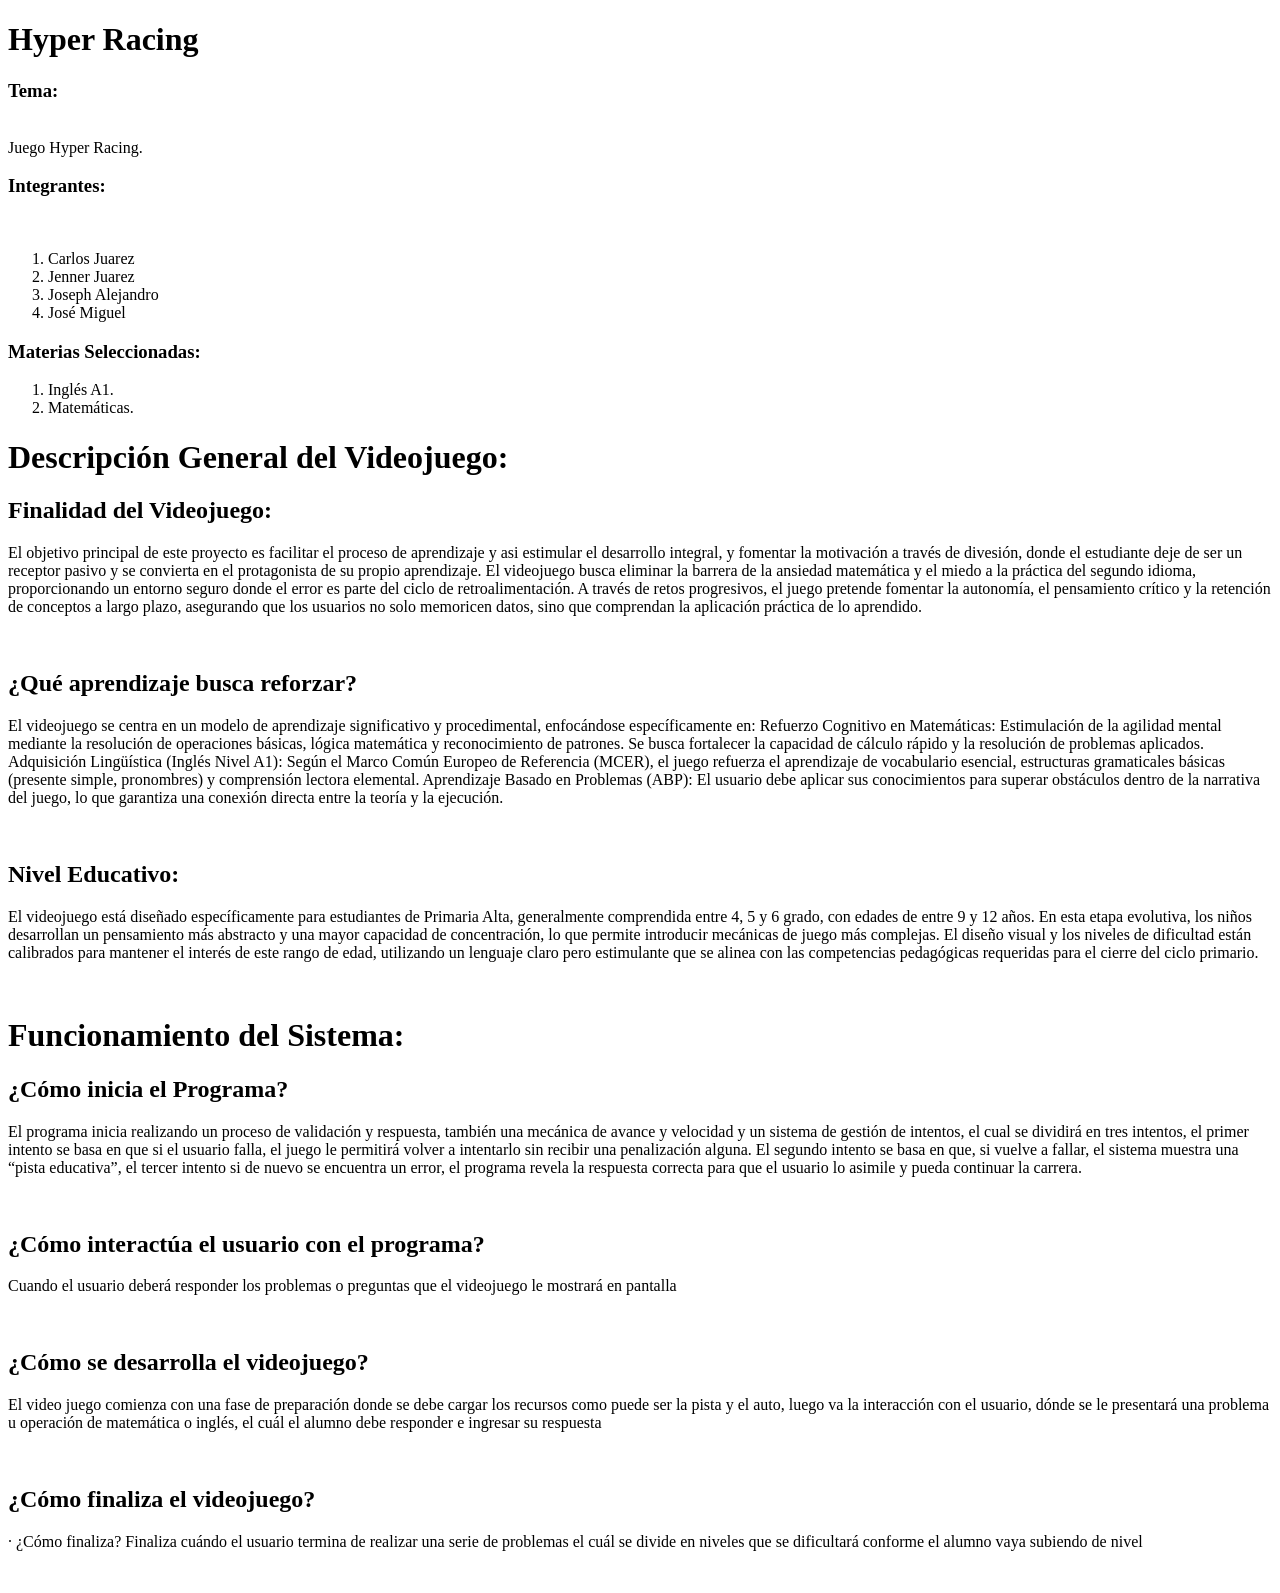
==== index.html @ d8678863 "Rename Pagina.html to index.html" ====
<!DOCTYPE html>
<html lang="en">
<head>
    <meta charset="UTF-8">
    <meta name="viewport" content="width=device-width>, initial-scale=1.0">
   <link rel="stylesheet" href="Pagina.Css">
    <title>Página de VideoJuego</title>
</head>
<body>
    <h1>Hyper Racing</h1>
    <h3>Tema:</h3><br>
    Juego Hyper Racing.
    <h3>Integrantes:</h3><br>
    <ol>
        <li>Carlos Juarez</li>
        <li>Jenner Juarez</li>
        <li>Joseph Alejandro</li>
        <li>José Miguel</li>
    </ol>
    <h3>Materias Seleccionadas:</h3>
    <ol>
        <li>Inglés A1.</li>
        <li>Matemáticas.</li>
    </ol>
    <h1>Descripción General del Videojuego:</h1>
    <h2>Finalidad del Videojuego:</h2>
    <p>El objetivo principal de este proyecto es facilitar el proceso de aprendizaje
y asi estimular el desarrollo integral, y fomentar la motivación a través de 
divesión, donde el estudiante deje de ser un receptor pasivo y se convierta en el 
protagonista de su propio aprendizaje. El videojuego busca eliminar la barrera de 
la ansiedad matemática y el miedo a la práctica del segundo idioma, proporcionando 
un entorno seguro donde el error es parte del ciclo de retroalimentación. A través
de retos progresivos, el juego pretende fomentar la autonomía, el pensamiento crítico
y la retención de conceptos a largo plazo, asegurando que los usuarios no solo
memoricen datos, sino que comprendan la aplicación práctica de lo aprendido.</p><br>
<h2>¿Qué aprendizaje busca reforzar?</h2>
<p>El videojuego se centra en un modelo de aprendizaje significativo y
procedimental, enfocándose específicamente en:
Refuerzo Cognitivo en Matemáticas: Estimulación de la agilidad mental
mediante la resolución de operaciones básicas, lógica matemática y
reconocimiento de patrones. Se busca fortalecer la capacidad de cálculo rápido
y la resolución de problemas aplicados.
Adquisición Lingüística (Inglés Nivel A1): Según el Marco Común Europeo de
Referencia (MCER), el juego refuerza el aprendizaje de vocabulario esencial,
estructuras gramaticales básicas (presente simple, pronombres) y comprensión
lectora elemental.
Aprendizaje Basado en Problemas (ABP): El usuario debe aplicar sus
conocimientos para superar obstáculos dentro de la narrativa del juego, lo que
garantiza una conexión directa entre la teoría y la ejecución.</p><br>
<h2>Nivel Educativo:</h2>
<p>El videojuego está diseñado específicamente para estudiantes de Primaria Alta,
generalmente comprendida entre 4, 5 y 6 grado, con edades de entre 9 y 12
años.
En esta etapa evolutiva, los niños desarrollan un pensamiento más abstracto y
una mayor capacidad de concentración, lo que permite introducir mecánicas de
juego más complejas. El diseño visual y los niveles de dificultad están
calibrados para mantener el interés de este rango de edad, utilizando un
lenguaje claro pero estimulante que se alinea con las competencias
pedagógicas requeridas para el cierre del ciclo primario.</p><br>
<h1>Funcionamiento del Sistema:</h1>
<h2>¿Cómo inicia el Programa?</h2>
<p>El programa inicia realizando un proceso de validación y respuesta, también
una mecánica de avance y velocidad y un sistema de gestión de intentos, el cual
se dividirá en tres intentos, el primer intento se basa en que si el usuario falla,
el juego le permitirá volver a intentarlo sin recibir una penalización alguna. El
segundo intento se basa en que, si vuelve a fallar, el sistema muestra una “pista
educativa”, el tercer intento si de nuevo se encuentra un error, el programa
revela la respuesta correcta para que el usuario lo asimile y pueda continuar la
carrera.</p><br>
<h2>¿Cómo interactúa el usuario con el programa?</h2>
<p>Cuando el usuario deberá responder los problemas o preguntas que el
videojuego le mostrará en pantalla</p><br>
<h2>¿Cómo se desarrolla el videojuego?</h2>
<p>El video juego comienza con una fase de preparación donde se debe cargar los
recursos como puede ser la pista y el auto, luego va la interacción con
el usuario, dónde se le presentará una problema u operación de matemática o
inglés, el cuál el alumno debe responder e ingresar su respuesta</p><br>
<h2>¿Cómo finaliza el videojuego?</h2>
<p>· ¿Cómo finaliza?
Finaliza cuándo el usuario termina de realizar una serie de problemas el cuál se
divide en niveles que se dificultará conforme el alumno vaya subiendo de nivel</p><br>

</body>
</html>
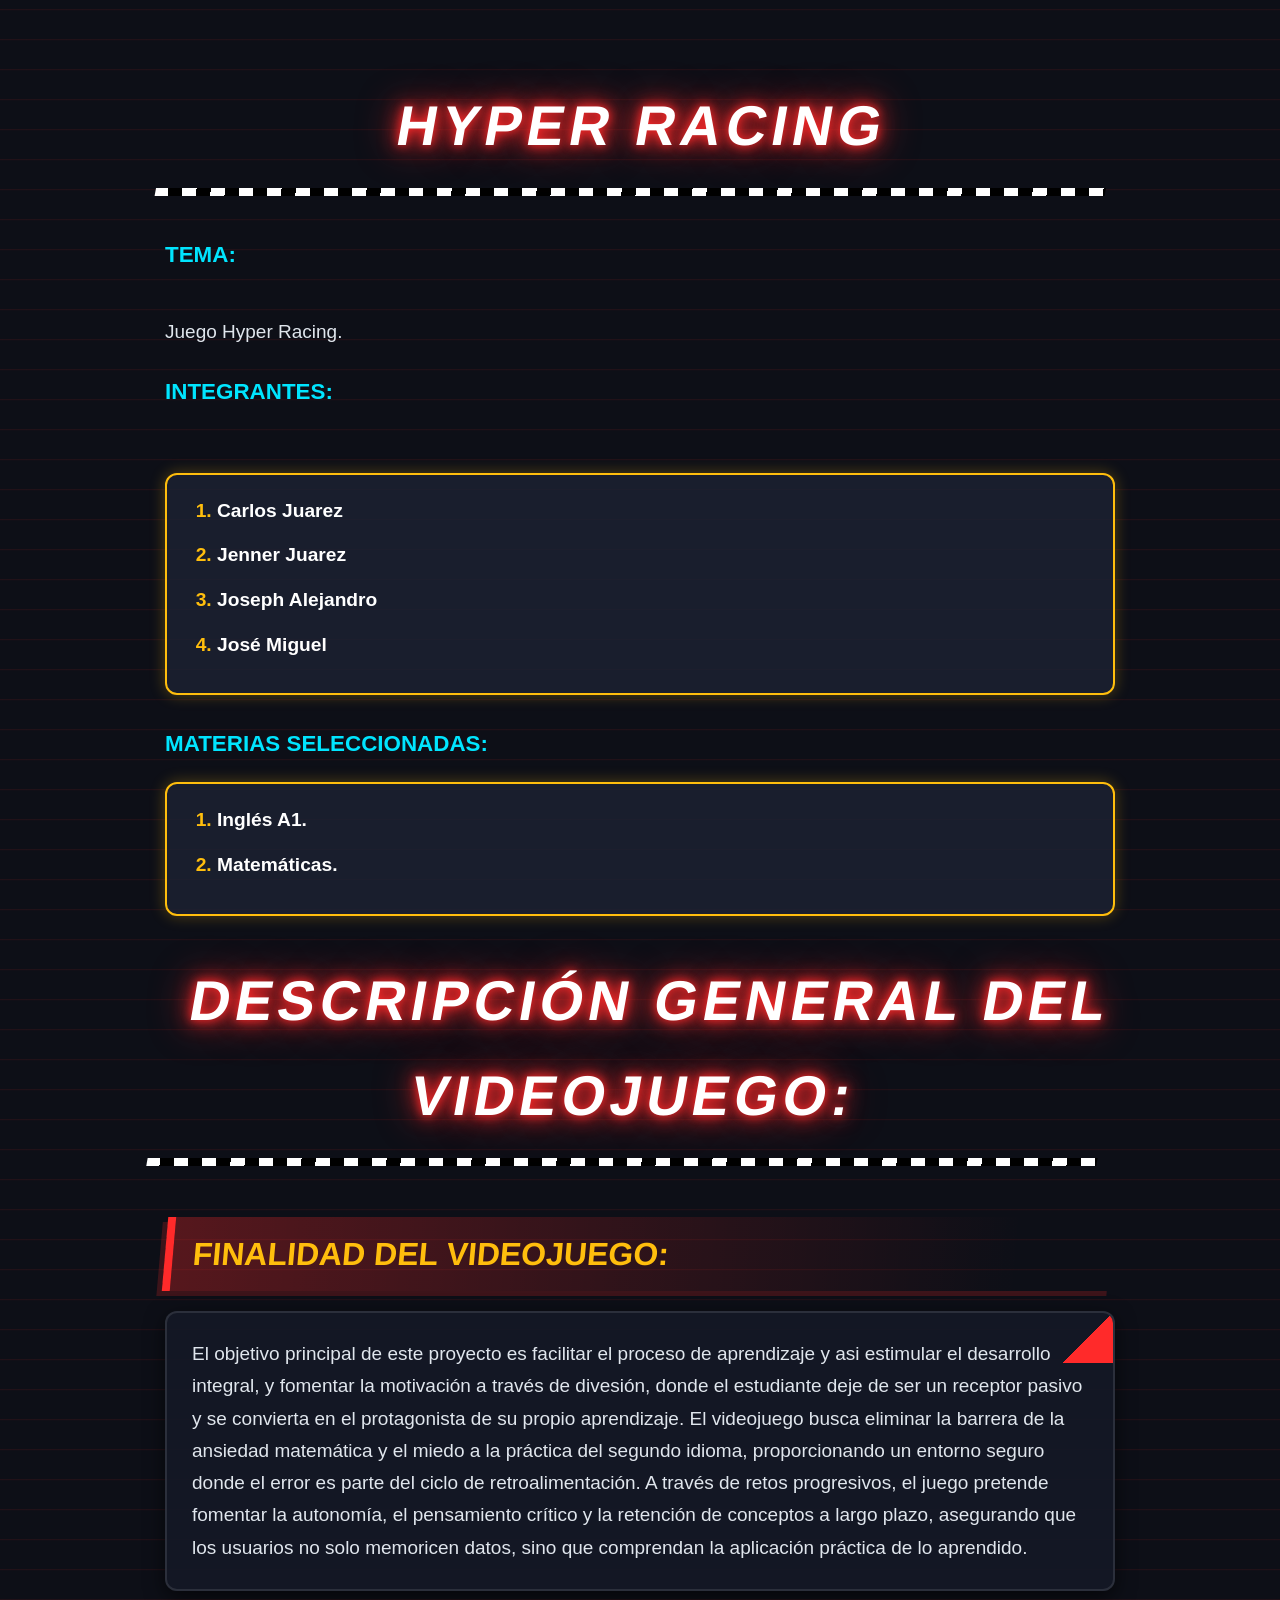
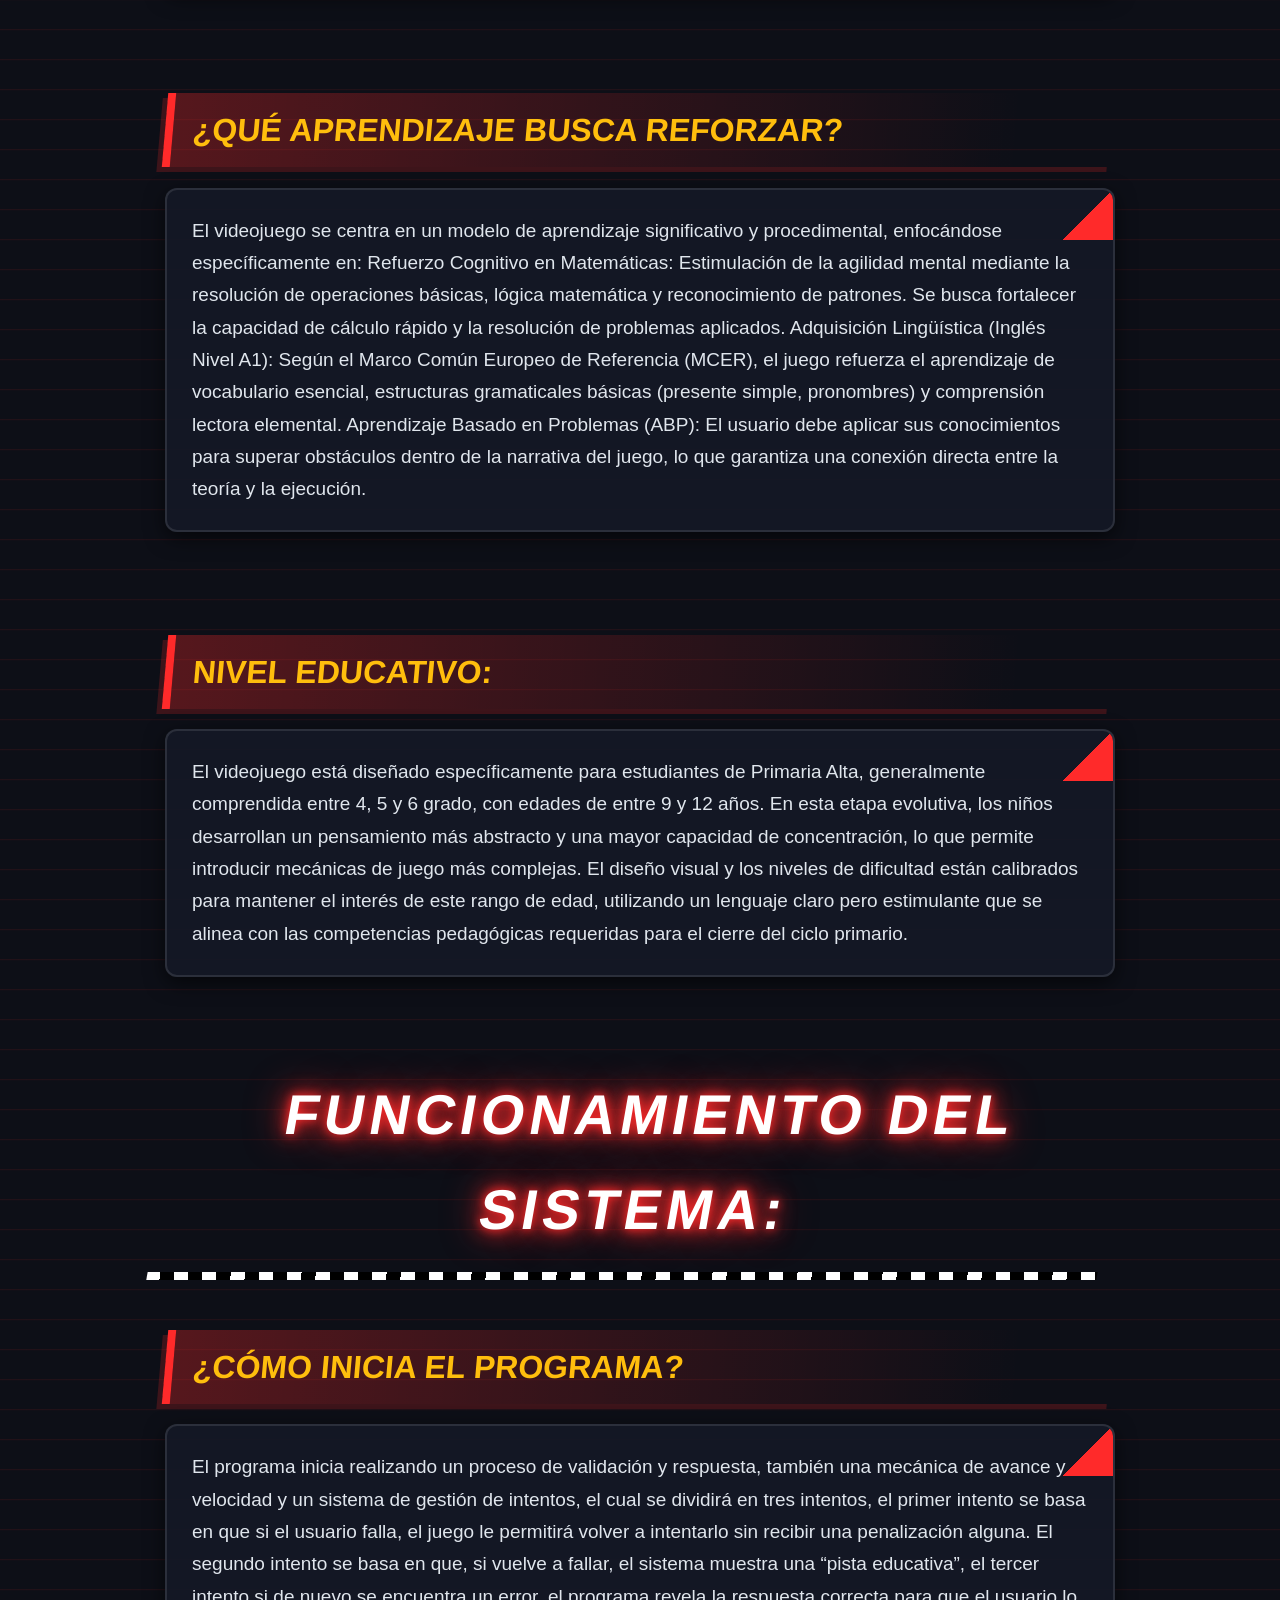
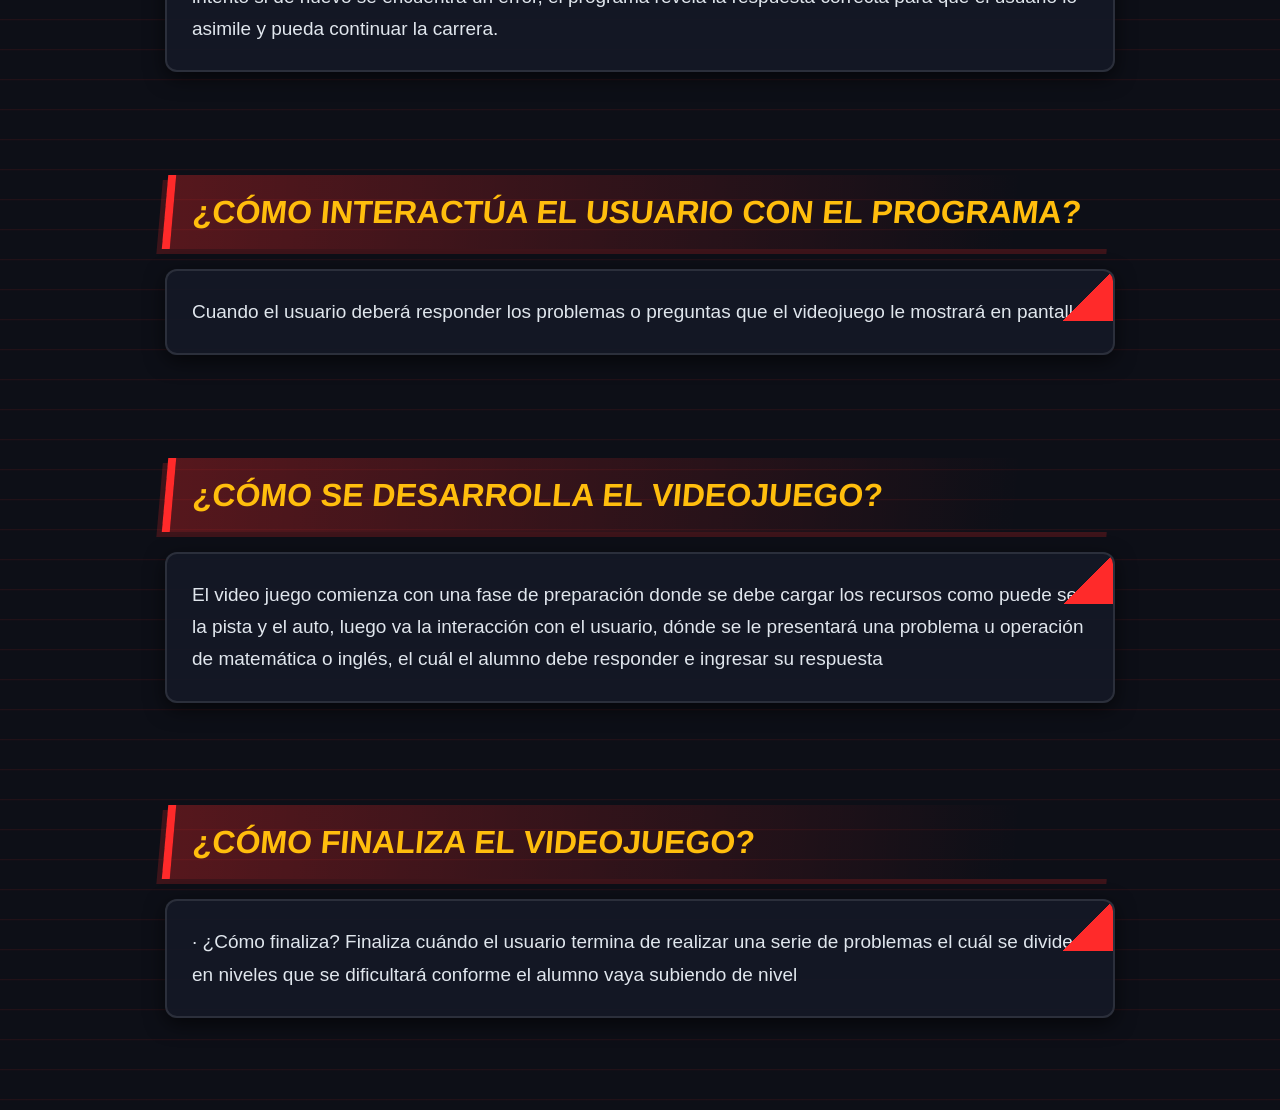
==== commit 65fff66e: "Update index.html" ====
--- a/index.html
+++ b/index.html
@@ -3,7 +3,7 @@
 <head>
     <meta charset="UTF-8">
     <meta name="viewport" content="width=device-width>, initial-scale=1.0">
-   <link rel="stylesheet" href="Pagina.Css">
+   <link rel="stylesheet" href="index.css">
     <title>Página de VideoJuego</title>
 </head>
 <body>
--- a/index.css
+++ b/index.css
@@ -0,0 +1,159 @@
+body {
+  background-color: #0d0f17;
+  background-image: 
+    linear-gradient(0deg, rgba(255, 42, 42, 0.1) 1px, transparent 1px), 
+    url('https://fonts.googleapis.com/css2?family=Orbitron:wght@600;900&family=Rajdhani:wght@500;700&display=swap');
+  background-size: 100% 30px, auto;
+  background-position-y: center;
+  border-radius: 8px;
+  color: #e0e6ed;
+  font-family: 'Rajdhani', sans-serif;
+  font-size: 19px;
+  line-height: 1.7;
+  max-width: 950px;
+  margin: 0 auto;
+  padding: 40px 20px;
+  animation: entradaPista 1s ease-out;
+}
+
+h1 {
+  font-family: 'Orbitron', sans-serif;
+  font-size: 3.5rem;
+  text-transform: uppercase;
+  letter-spacing: 5px;
+  color: #ffffff;
+  text-align: center;
+  
+  text-shadow: 
+    0 0 10px #ff2a2a, 
+    0 0 20px #ff2a2a,
+    0 0 40px #ff2a2a;
+    
+  border-bottom: 8px solid;
+  border-image: repeating-linear-gradient(45deg, #fff, #fff 10px, #000 10px, #000 20px) 1;
+
+  padding-bottom: 15px;
+  margin-bottom: 40px; 
+  transform: skewX(-10deg);
+  animation: neonFlicker 2s infinite alternate;
+}
+
+h2 {
+  font-family: 'Orbitron', sans-serif;
+  font-size: 2rem;
+  color: #ffbe0d; 
+  background: linear-gradient(90deg, rgba(255,42,42,0.3) 0%, rgba(13,15,23,0) 90%);
+  border-left: 8px solid #ff2a2a;
+  padding: 10px 20px;
+  margin-top: 50px;
+  margin-bottom: 20px;
+  text-transform: uppercase;
+  transform: skewX(-5deg);
+  box-shadow: -5px 5px 0px rgba(255, 42, 42, 0.2);
+}
+
+h3 {
+  font-family: 'Orbitron', sans-serif;
+  color: #00e5ff; /* Cian Nitro */
+  font-size: 1.4rem;
+  margin-top: 25px;
+  margin-bottom: 10px;
+  text-transform: uppercase;
+  display: flex;
+  align-items: center; 
+}
+
+p {
+  background: rgba(20, 25, 38, 0.9); 
+  border: 2px solid rgba(255, 255, 255, 0.1);
+  border-radius: 12px;
+  padding: 25px;
+  margin: 20px 0;
+  box-shadow: 0 6px 20px rgba(0, 0, 0, 0.6);
+  position: relative;
+  overflow: hidden;
+}
+
+p::after {
+  content: '';
+  position: absolute;
+  top: 0;
+  right: 0;
+  width: 50px;
+  height: 50px;
+  background: linear-gradient(135deg, transparent 50%, #ff2a2a 50%);
+}
+
+ol {
+  background: rgba(28, 34, 51, 0.8);
+  border-radius: 12px;
+  padding: 20px 20px 20px 50px;
+  border: 2px solid #ffbe0d; 
+  box-shadow: 0 0 15px rgba(255, 190, 13, 0.3);
+  margin-bottom: 30px;
+}
+
+li {
+  font-weight: 700;
+  font-size: 1.2rem;
+  color: #ffffff;
+  margin-bottom: 12px;
+  transition: transform 0.2s ease; 
+}
+
+li:hover {
+  transform: translateX(10deg) scale(1.05);
+  color: #ffbe0d;
+  cursor: pointer;
+}
+
+li::marker {
+  color: #ffbe0d;
+  font-family: 'Orbitron', sans-serif;
+  font-weight: bold;
+}
+
+h3:contains("Integrantes")::before {
+  font-family: "Font Awesome 6 Free";
+  content: "\f1b9"; 
+  font-weight: 900;
+  margin-right: 15px;
+  color: #ffbe0d;
+  animation: steeringWheel 3s infinite ease-in-out;
+}
+
+h3:contains("Materias")::before {
+  font-family: "Font Awesome 6 Free";
+  content: "\f0ad"; 
+  font-weight: 900;
+  margin-right: 15px;
+  color: #ffbe0d;
+}
+h2:contains("Finalidad")::before {
+  font-family: "Font Awesome 6 Free";
+  content: "\f11e"; 
+  font-weight: 900;
+  margin-right: 15px;
+  color: #fff;
+  vertical-align: middle;
+}
+@keyframes entradaPista {
+  from { opacity: 0; transform: translateY(-50px); }
+  to { opacity: 1; transform: translateY(0); }
+}
+
+@keyframes neonFlicker {
+  0%, 19%, 21%, 23%, 25%, 54%, 56%, 100% {
+    text-shadow: 0 0 10px #ff2a2a, 0 0 20px #ff2a2a, 0 0 40px #ff2a2a;
+  }
+  20%, 22%, 24%, 55% {
+    text-shadow: none;
+    color: #888;
+  }
+}
+
+@keyframes steeringWheel {
+  0%, 100% { transform: rotate(0deg); }
+  25% { transform: rotate(-15deg); }
+  75% { transform: rotate(15deg); }
+}
